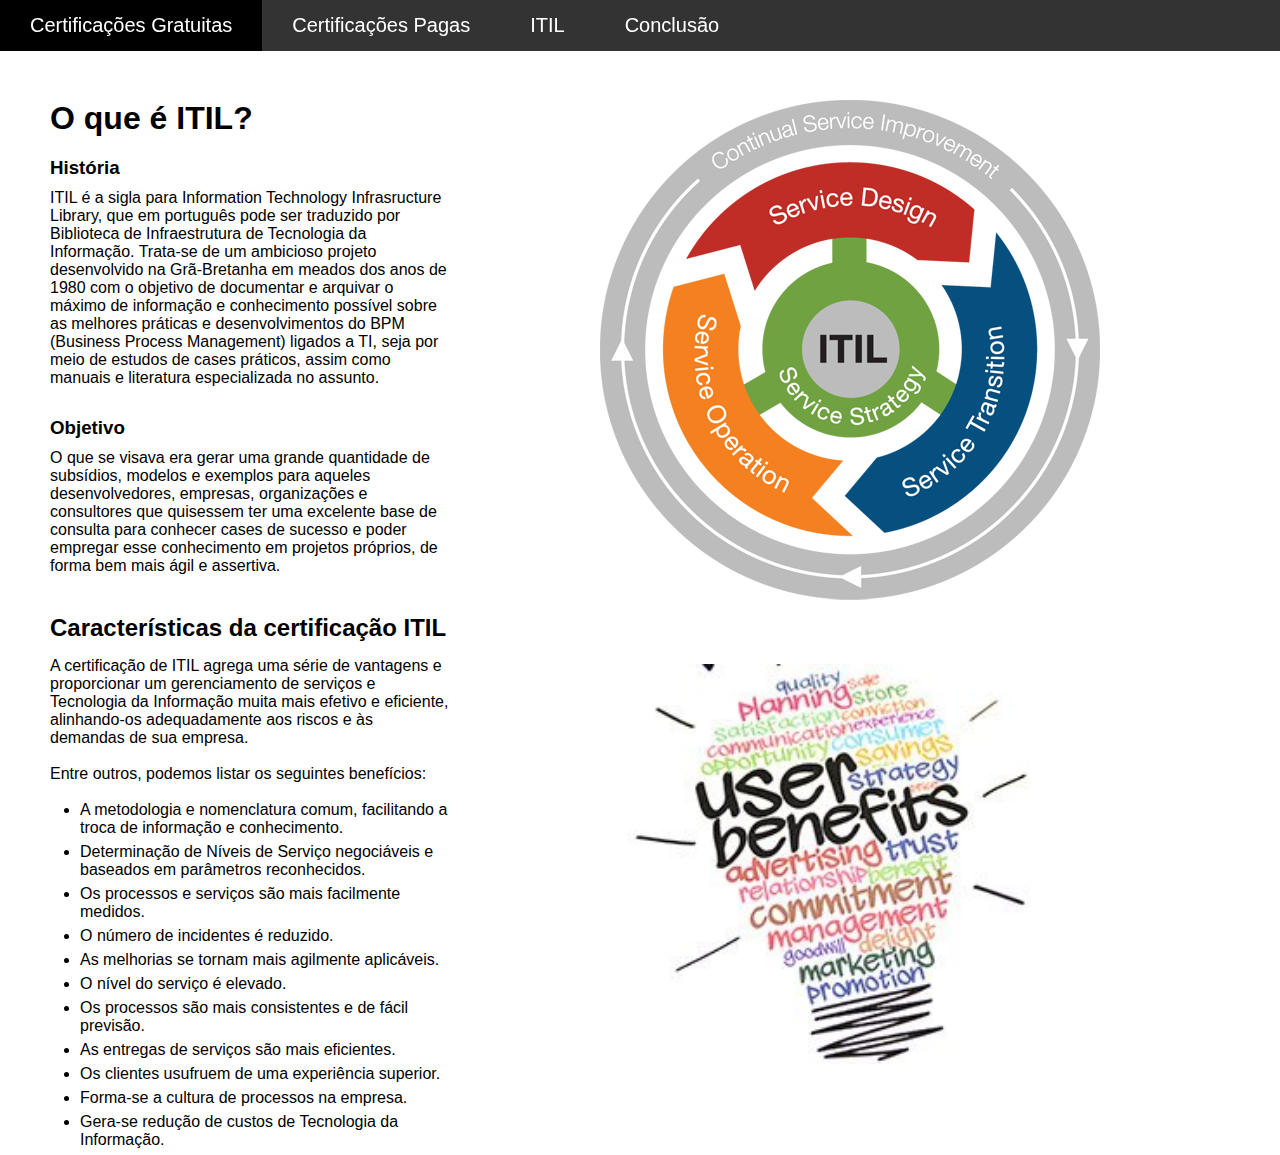
==== index.html @ 5532aa23 "Primeira versão" ====
<!DOCTYPE html>
<html>
<head>
    <meta charset="utf-8" />
    <meta http-equiv="X-UA-Compatible" content="IE=edge">
    <title>ITIL</title>
    <meta name="viewport" content="width=device-width, initial-scale=1">
    <link rel="stylesheet" type="text/css" media="screen" href="style.css" />
    <script src="script.js"></script>
</head>
<body>
    <nav>
		<ul>
			
			<li><a href="">Certificações Gratuitas</a></li>
			
			<li><a href="">Certificações Pagas</a></li>
			
			<li><a href="">ITIL</a></li>
			
			<li><a href="">Conclusão</a></li>
		</ul>
    </nav>
    <header>
        <div class="texto">
            <h1>O que é ITIL?</h1>
            <h3 class="primeTema">História</h3>
            <p id="prgfHist">
                ITIL é a sigla para Information Technology Infrasructure Library, que em português pode ser traduzido por Biblioteca de Infraestrutura de Tecnologia da Informação. Trata-se de um ambicioso projeto desenvolvido na Grã-Bretanha em meados dos anos de 1980 com o objetivo de documentar e arquivar o máximo de informação e conhecimento possível sobre as melhores práticas e desenvolvimentos do BPM (Business Process Management) ligados a TI, seja por meio de estudos de cases práticos, assim como manuais e literatura especializada no assunto.
            </p>
            <h3>Objetivo</h3>
            <p>O que se visava era gerar uma grande quantidade de subsídios, modelos e exemplos para aqueles desenvolvedores, empresas, organizações e consultores que quisessem ter uma excelente base de consulta para conhecer cases de sucesso e poder empregar esse conhecimento em projetos próprios, de forma bem mais ágil e assertiva.</p>
        </div>
        <div>
            <img src="imgs/itil.png" alt="Ciclo Itil">
        </div>
    </header>
    <section class="caracteristicas">
        <div class="texto ">
                <h2>Características da certificação ITIL</h2>
                <p>
                    A certificação de ITIL agrega uma série de vantagens e proporcionar um gerenciamento de serviços e Tecnologia da Informação muita mais efetivo e eficiente, alinhando-os adequadamente aos riscos e às demandas de sua empresa.
                </p><br>
                <p>
                    Entre outros, podemos listar os seguintes benefícios:
                </p> <br>

                <ul>

                    <li>A metodologia e nomenclatura comum, facilitando a troca de informação e conhecimento.</li>
                    <li>Determinação de Níveis de Serviço negociáveis e baseados em parâmetros reconhecidos.</li>
                    <li>Os processos e serviços são mais facilmente medidos.</li>
                    <li>O número de incidentes é reduzido.</li>
                    <li>As melhorias se tornam mais agilmente aplicáveis.</li>
                    <li>O nível do serviço é elevado.</li>
                    <li>Os processos são mais consistentes e de fácil previsão.</li>
                    <li>As entregas de serviços são mais eficientes.</li>
                    <li>Os clientes usufruem de uma experiência superior.</li>
                    <li>Forma-se a cultura de processos na empresa.</li>
                    <li>Gera-se redução de custos de Tecnologia da Informação.</li>

                </ul>
        </div>
        <div>
            <img class="imgBenef" src="imgs/benefits.jpg" alt="Beneficios Itil">
        </div>
        
    </section>
</body>
</html>
---- style.css ----
*{
    margin: 0;
    padding: 0;
	font-family: "SF Pro Display","SF Pro Icons","Helvetica Neue","Helvetica","Arial",sans-serif, monospace;
}

nav{
    margin-top: 0;
	display: flex;
	position: fixed;
	width: 100%;
	height: 51px;
    background-color:rgba(0,0,0,0.8);
    margin-bottom: 50px;
	
}


nav ul li {
	float: left;
	font-size: 20px;
	list-style: none;
}

nav ul li a{
	display: block;
	text-align: center;
	padding: 14px 30px;
    text-decoration: none;
    color: rgb(255, 255, 255);
    
}
nav ul li a:hover{
	background-color: black;
}

header{
    padding-top: 100px;
}

h3{
    margin-top: 30px;
    margin-bottom: 10px;
}

.texto{
    width: 400px;
    float: left;
    margin-left: 50px;
    margin-right: 150px;
}

.primeTema{
    margin-top: 20px;
}

.caracteristicas{
    margin-top: 10px;
    padding-bottom: 50px;
}

.caracteristicas h2{
    margin-bottom: 15px;
}

.caracteristicas  ul  li{
    margin-bottom: 6px;
    margin-left: 30px;
}

.imgBenef{
    height: 400px;
    margin-top: 50px;
}
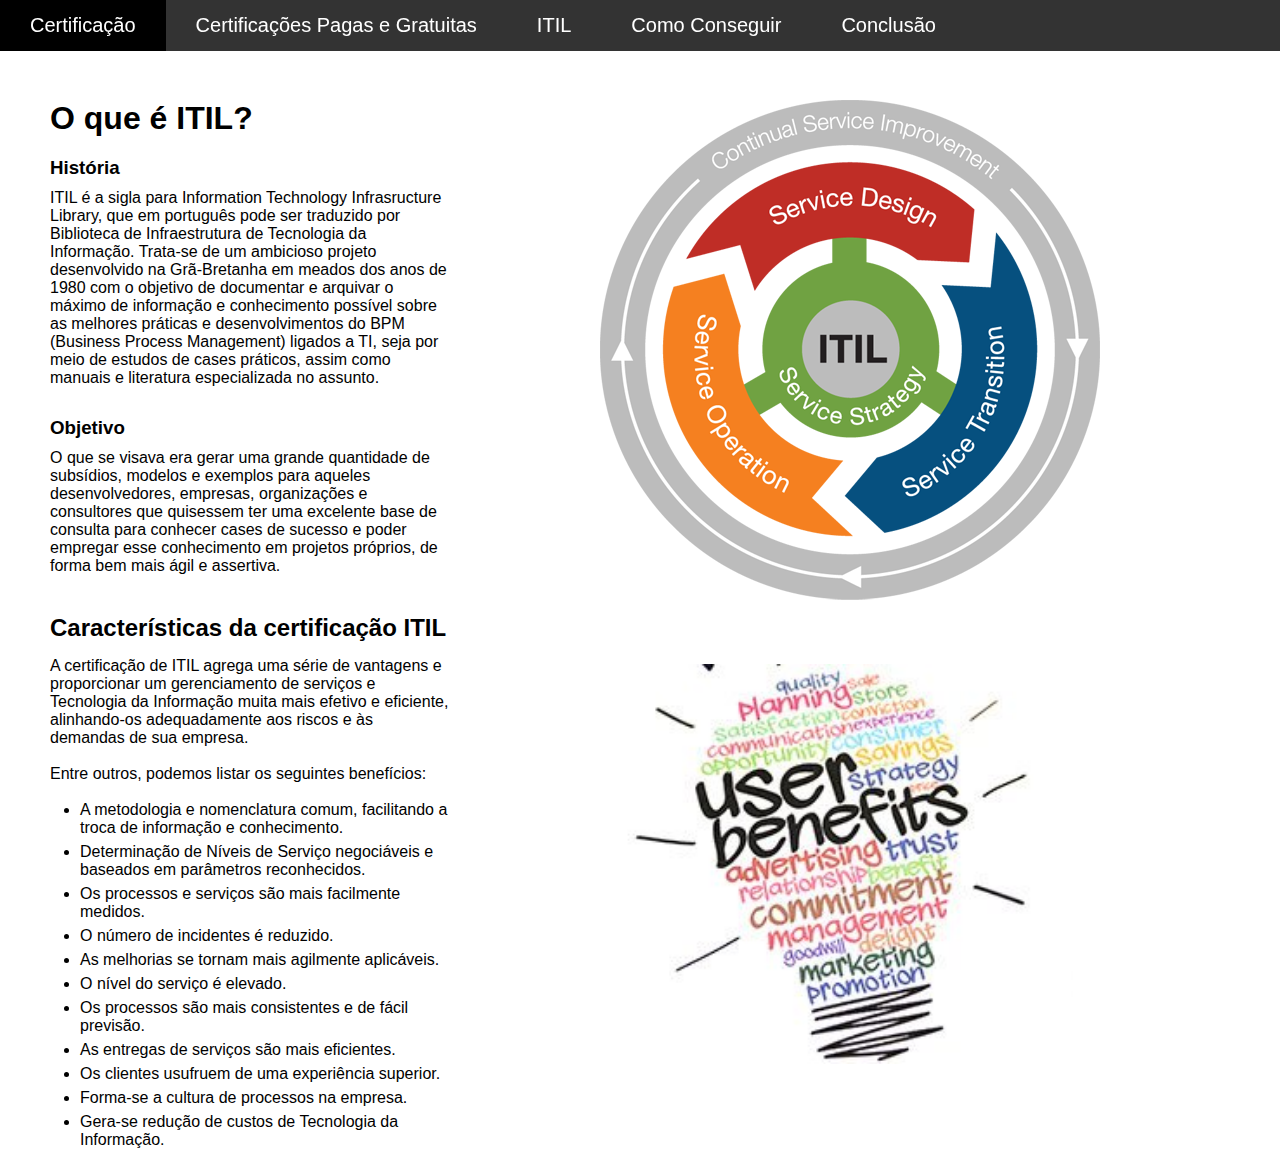
==== commit b05134e0: "Add Pagina de Obtencao" ====
--- a/index.html
+++ b/index.html
@@ -12,11 +12,13 @@
     <nav>
 		<ul>
 			
-			<li><a href="">Certificações Gratuitas</a></li>
+			<li><a href="">Certificação</a></li>
 			
-			<li><a href="">Certificações Pagas</a></li>
+			<li><a href="">Certificações Pagas e Gratuitas</a></li>
 			
-			<li><a href="">ITIL</a></li>
+            <li><a href="#">ITIL</a></li>
+            
+			<li><a href="./obterCert/index.html">Como Conseguir</a></li>
 			
 			<li><a href="">Conclusão</a></li>
 		</ul>
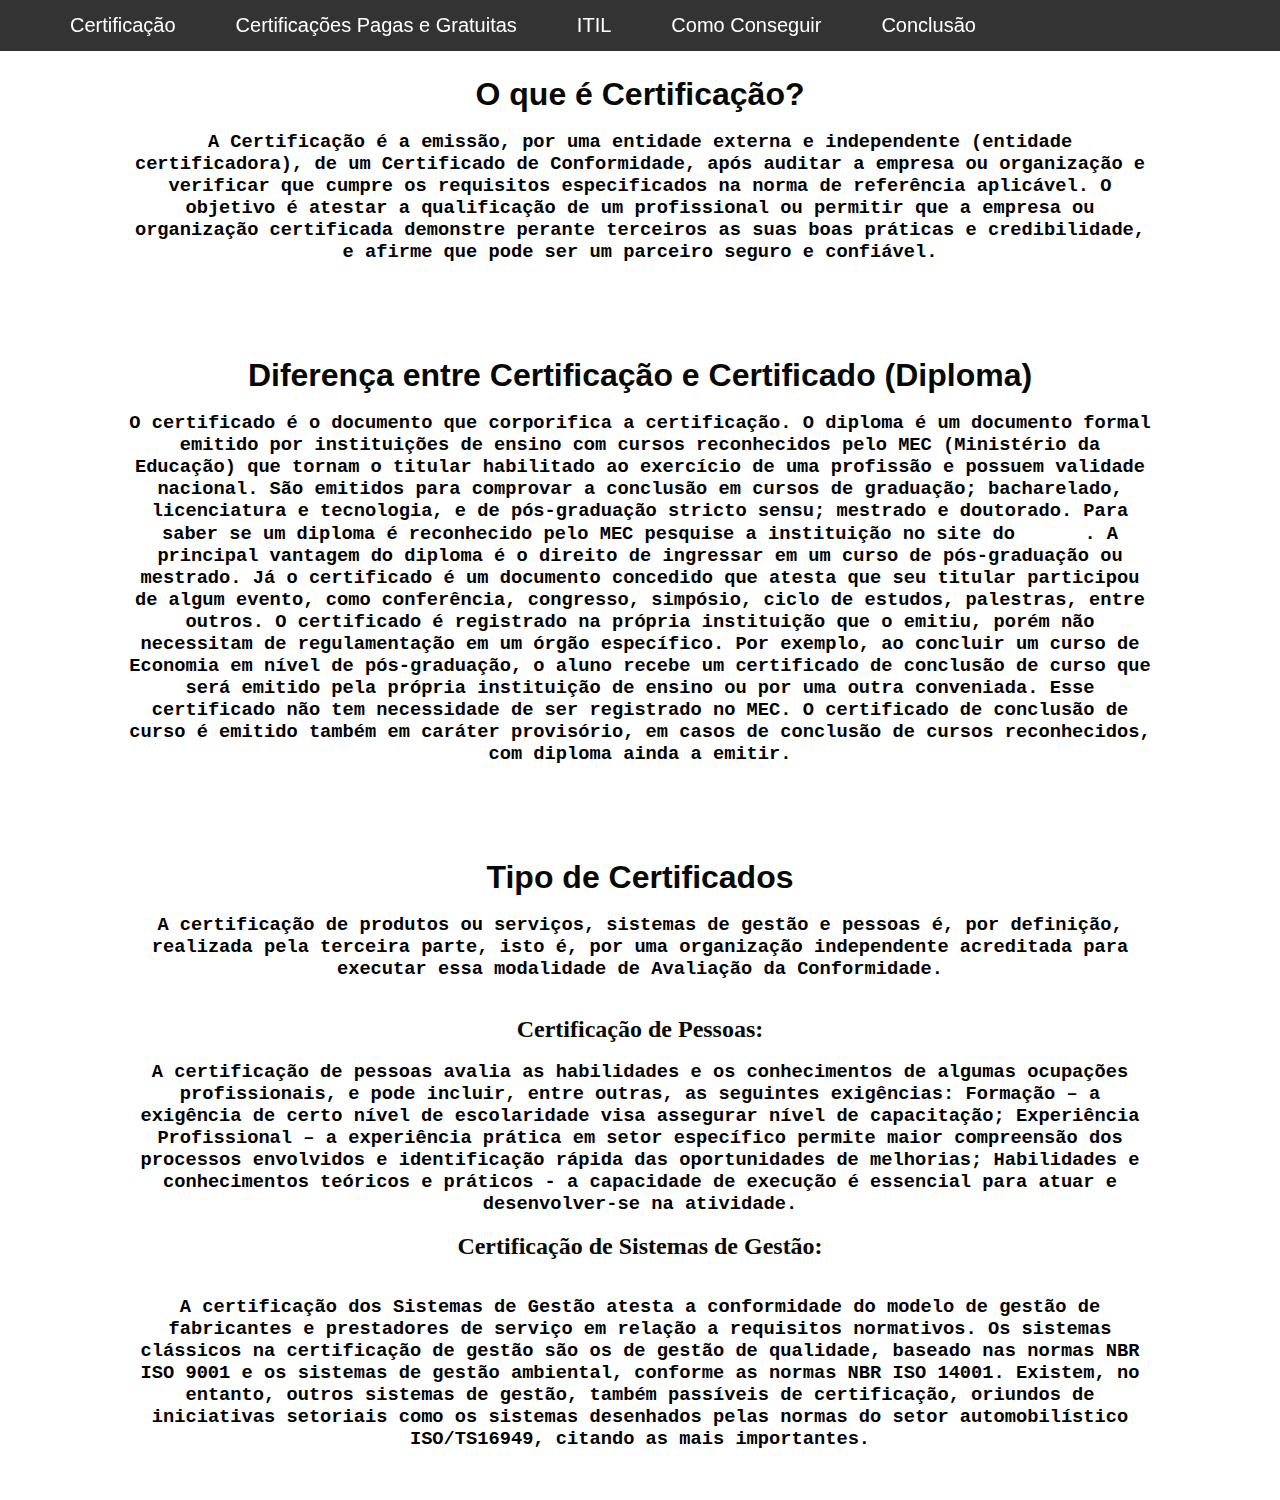
==== commit b730fd89: "Arrumar detalhes a vontade" ====
--- a/index.html
+++ b/index.html
@@ -1,72 +1,67 @@
 <!DOCTYPE html>
 <html>
 <head>
-    <meta charset="utf-8" />
-    <meta http-equiv="X-UA-Compatible" content="IE=edge">
-    <title>ITIL</title>
-    <meta name="viewport" content="width=device-width, initial-scale=1">
-    <link rel="stylesheet" type="text/css" media="screen" href="style.css" />
-    <script src="script.js"></script>
+	<meta charset="utf-8">
+	<title>Certificação</title>
+	<link rel="stylesheet" type="text/css"  href="style.css">
 </head>
 <body>
-    <nav>
+	<nav>
 		<ul>
 			
-			<li><a href="">Certificação</a></li>
+			<li><a href="#">Certificação</a></li>
 			
-			<li><a href="">Certificações Pagas e Gratuitas</a></li>
+            <li><a href="./pagasGra/index.html">Certificações Pagas e Gratuitas</a></li>
+            
+            <li><a href="./ITIL/index.html">ITIL</a></li>
+            
+            <li><a href="./obterCert/index.html">Como Conseguir</a></li>
+            
+            <li><a href="./conclusao/index.html">Conclusão</a></li>
+		</ul>
+	</nav>
+	<div class="container">
+		<div class="Certificacao conteudo">
+			<br>
+			<h1>O que é Certificação?</h1><br>
+			<h3>
+				A Certificação é a emissão, por uma entidade externa e independente (entidade certificadora), de um Certificado de Conformidade, após auditar a empresa ou organização e verificar que cumpre os requisitos especificados na norma de referência aplicável. O objetivo é atestar a qualificação de um profissional ou permitir que a empresa ou organização certificada demonstre perante terceiros as suas boas práticas e credibilidade, e afirme que pode ser um parceiro seguro e confiável.
+			</h3>
+			<div>
+			</div>
+			<br>
+			<br>
+		</div>
+		<div class="diferencas conteudo">
+			<h1>Diferença entre Certificação e Certificado (Diploma)</h1><br>
+			<h3>
+				O certificado é o documento que corporifica a certificação.
+				O diploma é um documento formal emitido por instituições de ensino com cursos reconhecidos pelo MEC (Ministério da Educação) que tornam o titular habilitado ao exercício de uma profissão e possuem validade nacional. São emitidos para comprovar a conclusão em cursos de graduação; bacharelado, licenciatura e tecnologia, e de pós-graduação stricto sensu; mestrado e doutorado. Para saber se um diploma é reconhecido pelo MEC pesquise a instituição no site do <a href="https://pt.wikipedia.org/wiki/E-mec">e-MEC</a>. A principal vantagem do diploma é o direito de ingressar em um curso de pós-graduação ou mestrado. Já o certificado é um documento concedido que atesta que seu titular participou de algum evento, como conferência, congresso, simpósio, ciclo de estudos, palestras, entre outros.  O certificado é registrado na própria instituição que o emitiu, porém não necessitam de regulamentação em um órgão específico. Por exemplo, ao concluir um curso de Economia em nível de pós-graduação, o aluno recebe um certificado de conclusão de curso que será emitido pela própria instituição de ensino ou por uma outra conveniada. Esse certificado não tem necessidade de ser registrado no MEC. O certificado de conclusão de curso é emitido também em caráter provisório, em casos de conclusão de cursos reconhecidos, com diploma ainda a emitir.
+			</h3><br>
+			<br>
+	
 			
-            <li><a href="#">ITIL</a></li>
-            
-			<li><a href="./obterCert/index.html">Como Conseguir</a></li>
-			
-			<li><a href="">Conclusão</a></li>
-		</ul>
-    </nav>
-    <header>
-        <div class="texto">
-            <h1>O que é ITIL?</h1>
-            <h3 class="primeTema">História</h3>
-            <p id="prgfHist">
-                ITIL é a sigla para Information Technology Infrasructure Library, que em português pode ser traduzido por Biblioteca de Infraestrutura de Tecnologia da Informação. Trata-se de um ambicioso projeto desenvolvido na Grã-Bretanha em meados dos anos de 1980 com o objetivo de documentar e arquivar o máximo de informação e conhecimento possível sobre as melhores práticas e desenvolvimentos do BPM (Business Process Management) ligados a TI, seja por meio de estudos de cases práticos, assim como manuais e literatura especializada no assunto.
-            </p>
-            <h3>Objetivo</h3>
-            <p>O que se visava era gerar uma grande quantidade de subsídios, modelos e exemplos para aqueles desenvolvedores, empresas, organizações e consultores que quisessem ter uma excelente base de consulta para conhecer cases de sucesso e poder empregar esse conhecimento em projetos próprios, de forma bem mais ágil e assertiva.</p>
-        </div>
-        <div>
-            <img src="imgs/itil.png" alt="Ciclo Itil">
-        </div>
-    </header>
-    <section class="caracteristicas">
-        <div class="texto ">
-                <h2>Características da certificação ITIL</h2>
-                <p>
-                    A certificação de ITIL agrega uma série de vantagens e proporcionar um gerenciamento de serviços e Tecnologia da Informação muita mais efetivo e eficiente, alinhando-os adequadamente aos riscos e às demandas de sua empresa.
-                </p><br>
-                <p>
-                    Entre outros, podemos listar os seguintes benefícios:
-                </p> <br>
-
-                <ul>
-
-                    <li>A metodologia e nomenclatura comum, facilitando a troca de informação e conhecimento.</li>
-                    <li>Determinação de Níveis de Serviço negociáveis e baseados em parâmetros reconhecidos.</li>
-                    <li>Os processos e serviços são mais facilmente medidos.</li>
-                    <li>O número de incidentes é reduzido.</li>
-                    <li>As melhorias se tornam mais agilmente aplicáveis.</li>
-                    <li>O nível do serviço é elevado.</li>
-                    <li>Os processos são mais consistentes e de fácil previsão.</li>
-                    <li>As entregas de serviços são mais eficientes.</li>
-                    <li>Os clientes usufruem de uma experiência superior.</li>
-                    <li>Forma-se a cultura de processos na empresa.</li>
-                    <li>Gera-se redução de custos de Tecnologia da Informação.</li>
-
-                </ul>
-        </div>
-        <div>
-            <img class="imgBenef" src="imgs/benefits.jpg" alt="Beneficios Itil">
-        </div>
-        
-    </section>
+		</div>
+		<div class ="tipos conteudo">
+				<h1>
+					Tipo de Certificados
+				</h1><br>
+				<h3>
+					A certificação de produtos ou serviços, sistemas de gestão e pessoas é, por definição, realizada pela terceira parte, isto é, por uma organização independente acreditada para executar essa modalidade de Avaliação da Conformidade.
+				</h3><br><br>
+				<h2>
+					Certificação de Pessoas:
+				</h2><br>
+				<h3>
+					A certificação de pessoas avalia as habilidades e os conhecimentos de algumas ocupações profissionais, e pode incluir, entre outras, as seguintes exigências: Formação – a exigência de certo nível de escolaridade visa assegurar nível de capacitação; Experiência Profissional – a experiência prática em setor específico permite maior compreensão dos processos envolvidos e identificação rápida das oportunidades de melhorias; Habilidades e conhecimentos teóricos e práticos - a capacidade de execução é essencial para atuar e desenvolver-se na atividade.
+				</h3><br>
+				<h2>
+					Certificação de Sistemas de Gestão:
+				</h2><br><br>
+				<h3>
+					A certificação dos Sistemas de Gestão atesta a conformidade do modelo de gestão de fabricantes e prestadores de serviço em relação a requisitos normativos. Os sistemas clássicos na certificação de gestão são os de gestão de qualidade, baseado nas normas NBR ISO 9001 e os sistemas de gestão ambiental, conforme as normas NBR ISO 14001. Existem, no entanto, outros sistemas de gestão, também passíveis de certificação, oriundos de iniciativas setoriais como os sistemas desenhados pelas normas do setor automobilístico ISO/TS16949, citando as mais importantes.
+				</h3>
+			</div>	
+	</div>
 </body>
 </html>--- a/style.css
+++ b/style.css
@@ -1,20 +1,17 @@
 *{
-    margin: 0;
-    padding: 0;
+	margin: 0;
 	font-family: "SF Pro Display","SF Pro Icons","Helvetica Neue","Helvetica","Arial",sans-serif, monospace;
+    color: rgb(255, 255, 255);
 }
 
 nav{
-    margin-top: 0;
 	display: flex;
 	position: fixed;
 	width: 100%;
 	height: 51px;
-    background-color:rgba(0,0,0,0.8);
-    margin-bottom: 50px;
+	background-color:rgba(0,0,0,0.8);
 	
 }
-
 
 nav ul li {
 	float: left;
@@ -26,49 +23,44 @@
 	display: block;
 	text-align: center;
 	padding: 14px 30px;
-    text-decoration: none;
-    color: rgb(255, 255, 255);
-    
+	text-decoration: none;
 }
 nav ul li a:hover{
 	background-color: black;
 }
+h1{
+	font-family: arial;
+	color: rgb(8, 8, 5);
+}
 
-header{
-    padding-top: 100px;
+h2{
+	font-family: lucida;
+	color: rgb(10, 10, 1);
+	
 }
 
 h3{
-    margin-top: 30px;
-    margin-bottom: 10px;
+	font-family: courier;
+	color: black;
 }
 
-.texto{
-    width: 400px;
-    float: left;
-    margin-left: 50px;
-    margin-right: 150px;
+html{
+	background-color: white;
+}
+h1, h2, h3{
+	/* display: inline: */
+		text-align: center;
+}
+.conteudo{
+	width: 80%;
+	/* border: 3px solid black;	 */
+	margin-top: 58px;
+	
+}
+.container{
+	display:flex;
+	flex-wrap: wrap;
+	justify-content: space-around;
+	margin-bottom: 50px;
 }
 
-.primeTema{
-    margin-top: 20px;
-}
-
-.caracteristicas{
-    margin-top: 10px;
-    padding-bottom: 50px;
-}
-
-.caracteristicas h2{
-    margin-bottom: 15px;
-}
-
-.caracteristicas  ul  li{
-    margin-bottom: 6px;
-    margin-left: 30px;
-}
-
-.imgBenef{
-    height: 400px;
-    margin-top: 50px;
-}
